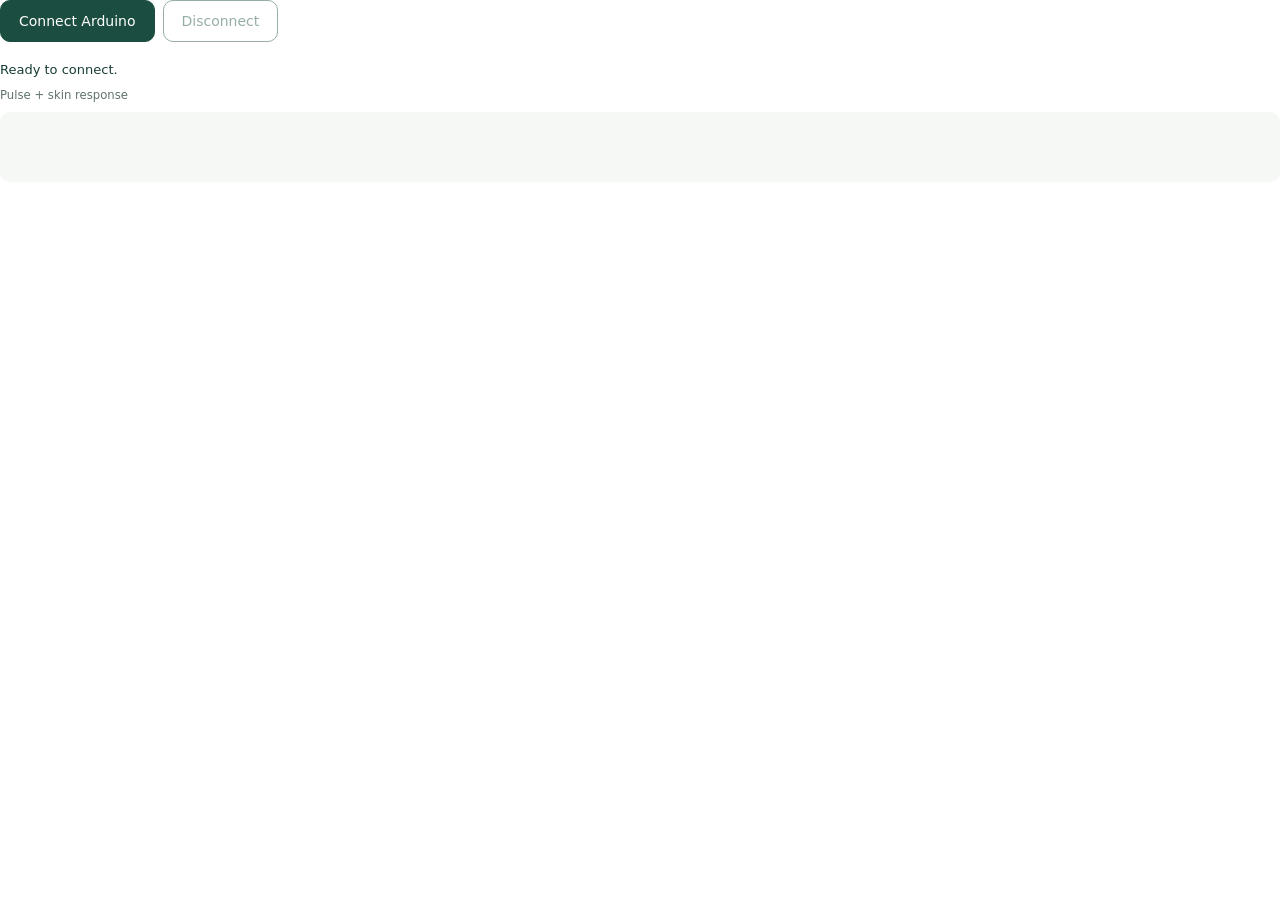
==== serial_component/index.html @ 8fc28147 "Add live ESP32 USB capture for MAX30102 and Grove GSR" ====
<!doctype html>
<html lang="en"><head><meta charset="utf-8"><meta name="viewport" content="width=device-width, initial-scale=1">
<style>
body{margin:0;font:14px system-ui,sans-serif;color:#183d36}button{padding:12px 18px;border:1px solid #1b4e40;border-radius:10px;background:#1b4e40;color:white;font:inherit;cursor:pointer;margin:0 8px 12px 0}button:disabled{opacity:.45;cursor:default}button:focus-visible{outline:3px solid #85b39a;outline-offset:2px}#stop{background:white;color:#1b4e40}p{font-size:13px;line-height:1.5;margin:6px 0}small{color:#60746b}canvas{display:block;width:100%;height:70px;margin-top:10px;background:#f6f8f5;border-radius:10px}
</style></head><body>
<button id="connect" type="button">Connect Arduino</button><button id="stop" type="button" disabled>Disconnect</button>
<p id="status" role="status" aria-live="polite">Ready to connect.</p>
<small id="readings">Pulse + skin response</small>
<canvas id="wave" width="600" height="70" aria-label="Live raw pulse waveform" role="img"></canvas>
<script src="serial.js"></script></body></html>
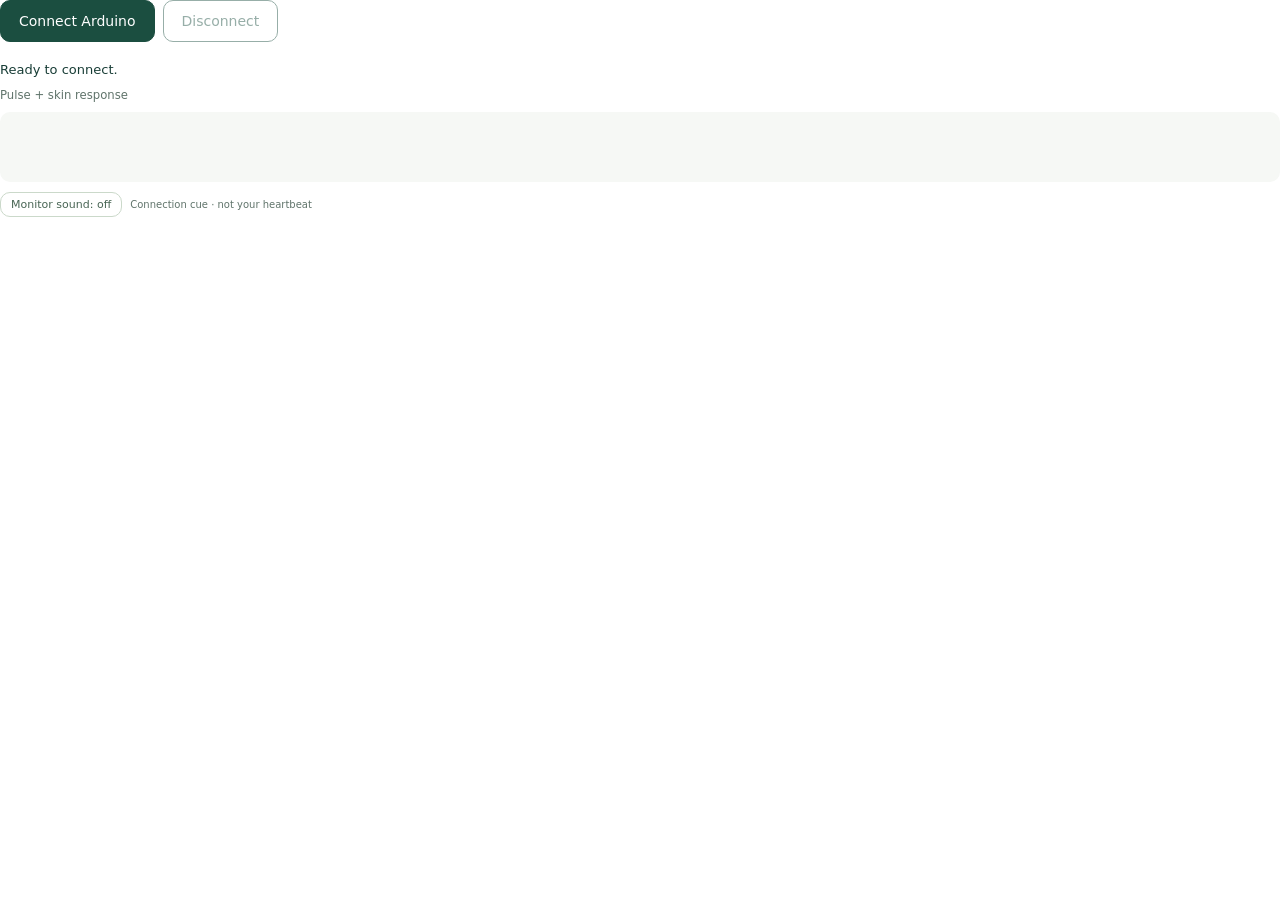
==== commit fcdafb20: "Polish live Arduino capture with animated board and monitor" ====
--- a/serial_component/index.html
+++ b/serial_component/index.html
@@ -7,4 +7,5 @@
 <p id="status" role="status" aria-live="polite">Ready to connect.</p>
 <small id="readings">Pulse + skin response</small>
 <canvas id="wave" width="600" height="70" aria-label="Live raw pulse waveform" role="img"></canvas>
+<button id="sound" type="button" aria-pressed="false" style="margin-top:10px;padding:5px 10px;background:transparent;color:#486554;border-color:#cbd9ca;font-size:11px">Monitor sound: off</button><small style="font-size:10px">Connection cue · not your heartbeat</small>
 <script src="serial.js"></script></body></html>
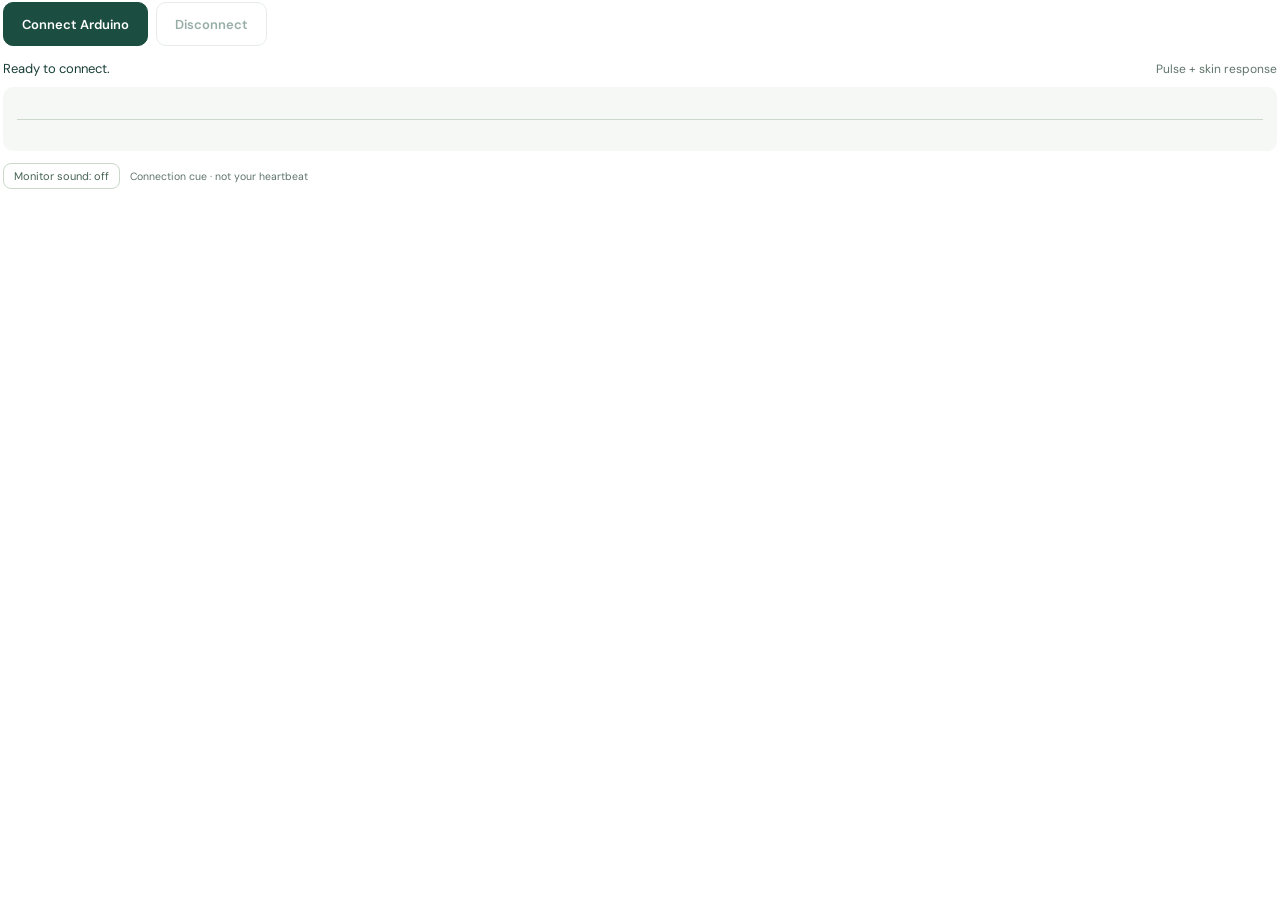
==== commit 88faf423: "Redesign UI to match new design" ====
--- a/serial_component/index.html
+++ b/serial_component/index.html
@@ -1,11 +1,29 @@
 <!doctype html>
 <html lang="en"><head><meta charset="utf-8"><meta name="viewport" content="width=device-width, initial-scale=1">
+<link rel="preconnect" href="https://fonts.googleapis.com">
+<link href="https://fonts.googleapis.com/css2?family=DM+Sans:wght@400;500;600&display=swap" rel="stylesheet">
 <style>
-body{margin:0;font:14px system-ui,sans-serif;color:#183d36}button{padding:12px 18px;border:1px solid #1b4e40;border-radius:10px;background:#1b4e40;color:white;font:inherit;cursor:pointer;margin:0 8px 12px 0}button:disabled{opacity:.45;cursor:default}button:focus-visible{outline:3px solid #85b39a;outline-offset:2px}#stop{background:white;color:#1b4e40}p{font-size:13px;line-height:1.5;margin:6px 0}small{color:#60746b}canvas{display:block;width:100%;height:70px;margin-top:10px;background:#f6f8f5;border-radius:10px}
+body{margin:0;padding:2px 3px 4px;font:14px 'DM Sans',system-ui,sans-serif;color:#183d36;-webkit-font-smoothing:antialiased}
+.actions{display:flex;gap:8px}
+button{height:44px;padding:0 18px;border:1px solid #1b4e40;border-radius:10px;background:#1b4e40;color:#fff;font:inherit;font-size:13px;font-weight:600;cursor:pointer;transition:background .15s}
+button:not(:disabled):hover{background:#2b6753}
+button:disabled{opacity:.45;cursor:default}
+button:focus-visible{outline:3px solid #85b39a;outline-offset:2px}
+#stop{background:#fff;color:#1b4e40;border-color:#cbd9ca}
+#stop:not(:disabled):hover{background:#eef2e9}
+.status-row{display:flex;justify-content:space-between;align-items:baseline;gap:12px;margin-top:14px}
+#status{font-size:13px;margin:0}
+#readings{font-size:12px;color:#60746b;text-align:right}
+canvas{display:block;width:100%;height:64px;margin-top:10px;border-radius:10px;
+  background:linear-gradient(#cbd9ca,#cbd9ca) center/calc(100% - 28px) 1px no-repeat,#f6f8f5}
+canvas.live{background:#f6f8f5}
+.sound-row{display:flex;align-items:center;gap:10px;margin-top:12px}
+#sound{flex-shrink:0;white-space:nowrap;height:auto;padding:5px 10px;background:transparent;color:#486554;border-color:#cbd9ca;border-radius:8px;font-size:11px;font-weight:400}
+#sound:hover{background:#eef2e9}
+small{font-size:10.5px;color:#60746b}
 </style></head><body>
-<button id="connect" type="button">Connect Arduino</button><button id="stop" type="button" disabled>Disconnect</button>
-<p id="status" role="status" aria-live="polite">Ready to connect.</p>
-<small id="readings">Pulse + skin response</small>
+<div class="actions"><button id="connect" type="button">Connect Arduino</button><button id="stop" type="button" disabled>Disconnect</button></div>
+<div class="status-row"><p id="status" role="status" aria-live="polite">Ready to connect.</p><span id="readings">Pulse + skin response</span></div>
 <canvas id="wave" width="600" height="70" aria-label="Live raw pulse waveform" role="img"></canvas>
-<button id="sound" type="button" aria-pressed="false" style="margin-top:10px;padding:5px 10px;background:transparent;color:#486554;border-color:#cbd9ca;font-size:11px">Monitor sound: off</button><small style="font-size:10px">Connection cue · not your heartbeat</small>
+<div class="sound-row"><button id="sound" type="button" aria-pressed="false">Monitor sound: off</button><small>Connection cue · not your heartbeat</small></div>
 <script src="serial.js"></script></body></html>
